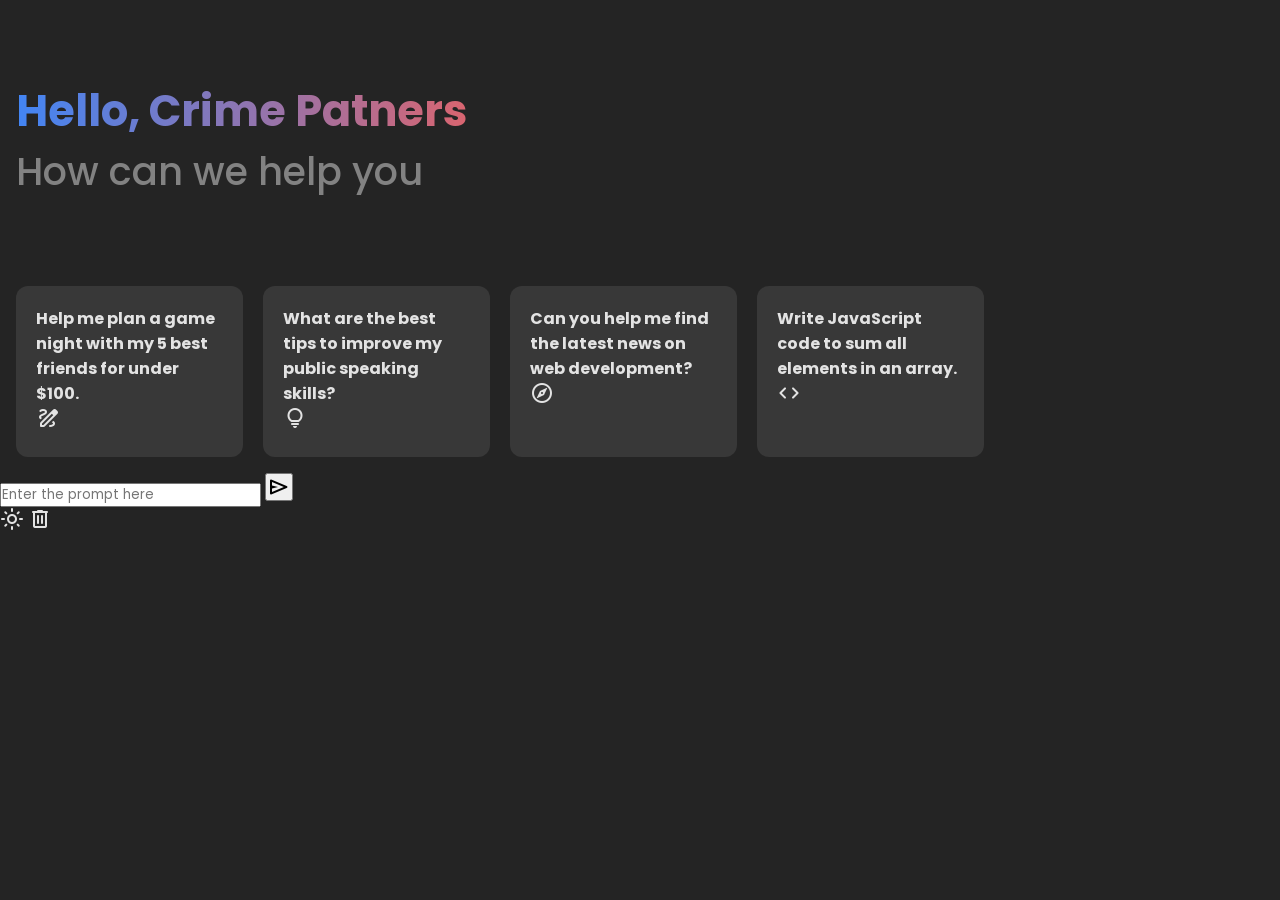
==== CHATBOT.S/INDEX.HTML @ 0efc678d "Add files via upload" ====
<!DOCTYPE html>
<html lang="en">
<head>
    <meta charset="UTF-8">
    <meta name="viewport" content="width=device-width, initial-scale=1.0">
    <!--Google Fornt link for icon-->
    <link rel="stylesheet" href="https://fonts.googleapis.com/css2?family=Material+Symbols+Rounded:opsz,wght,FILL,GRAD@24,400,0,0" />
    <link rel="stylesheet" href="piyush.CSS">

</head>
<body>
    <header class="header">
<!--Headre Greeating-->
<h2 class ="tittle">Hello, Crime Patners</h2>
<h3 class ="subtitle">How can we help you</h3>
<!--Suggestion List-->

<ul class="suggestion-list">
    <li class="suggestion">
    <h4 class="text">Help me plan a game night with my 5 best friends for under $100.</h4>
    <span class=" icon material-symbols-rounded">draw</span>
    </li>
    <li class="suggestion">
    <h4 class="text">What are the best tips to improve my public
    speaking skills?</h4>
    <span class="icon material-symbols-rounded">lightbulb</span>
    </li>
    <li class="suggestion">
    <h4 class="text">Can you help me find the latest news on web development?</h4>
    <span class="icon material-symbols-rounded">explore</span>
    </li>
    <li class="suggestion">
    <h4 class="text">Write JavaScript code to sum all elements in an array.</h4>
    <span class="icon material-symbols-rounded">code</span>
    </li>
</ul>
    </header>
  <!--typing area-->  
  <div class="typing-area">
    <form action="#" class="typing-area">
<input type="text" placeholder="Enter the prompt here"
class="type-input" required>
<button class=" icon material-symbols-rounded">Send</button>
<div class="action-button">
    <span class="icon material-symbols-rounded">light_mode</span>
    <span class=" icon material-symbols-rounded">delete</span>
</div>

    </form>
  </div>
</body>
</html>
---- CHATBOT.S/piyush.CSS ----
/*importing coding fornt from google */
@import url('https://fonts.googleapis.com/css2?family=Poppins:wght@400;500;600&display=swap');

*{
    margin: 0;
    padding: 0;
    box-sizing: border-box;
    font-family: "Poppins", sans-serif;
    
}
:root{
    /* dark mode colours */
    --text-color:#E3E3E3;
    --subheading-color:#828282;
    --placeholder-color:#242424;
    --primary-color:#242424;
    --secondary-color:#383838;
    --secondary-hover-color:#444;

}

body {
    background: var(--primary-color);
}
.header, .typing-area {
    color: var(--text-color);
}
.header{
    margin-top: 7vh;
    padding: 1rem;
}
.header :where(.title, .subtitle){
    font-weight: 500;
    line-height: 3.6rem;
}
.header .tittle {
    font-size: 2.7rem;
    width:fit-content;
    background-clip: text;
    background: linear-gradient(to right,#4285f4,#d96570);
    -webkit-background-clip: text;
    -webkit-text-fill-color: transparent;
}
.header .subtitle {
    font-size: 2.4rem;
    color: var(--subheading-color);
}
.suggestion-list {
    margin-top: 9.5vh;
    list-style: none;
    display: flex;
    gap: 1.25rem;
    overflow-x: auto;
    scrollbar-width: none;
}
.suggestion-list .suggestion {
    padding: 1.25rem;
    cursor: pointer;
    width: 227px;
    flex-shrink: 0;
    border-radius:0.75rem;
    background: var(--secondary-color);
}
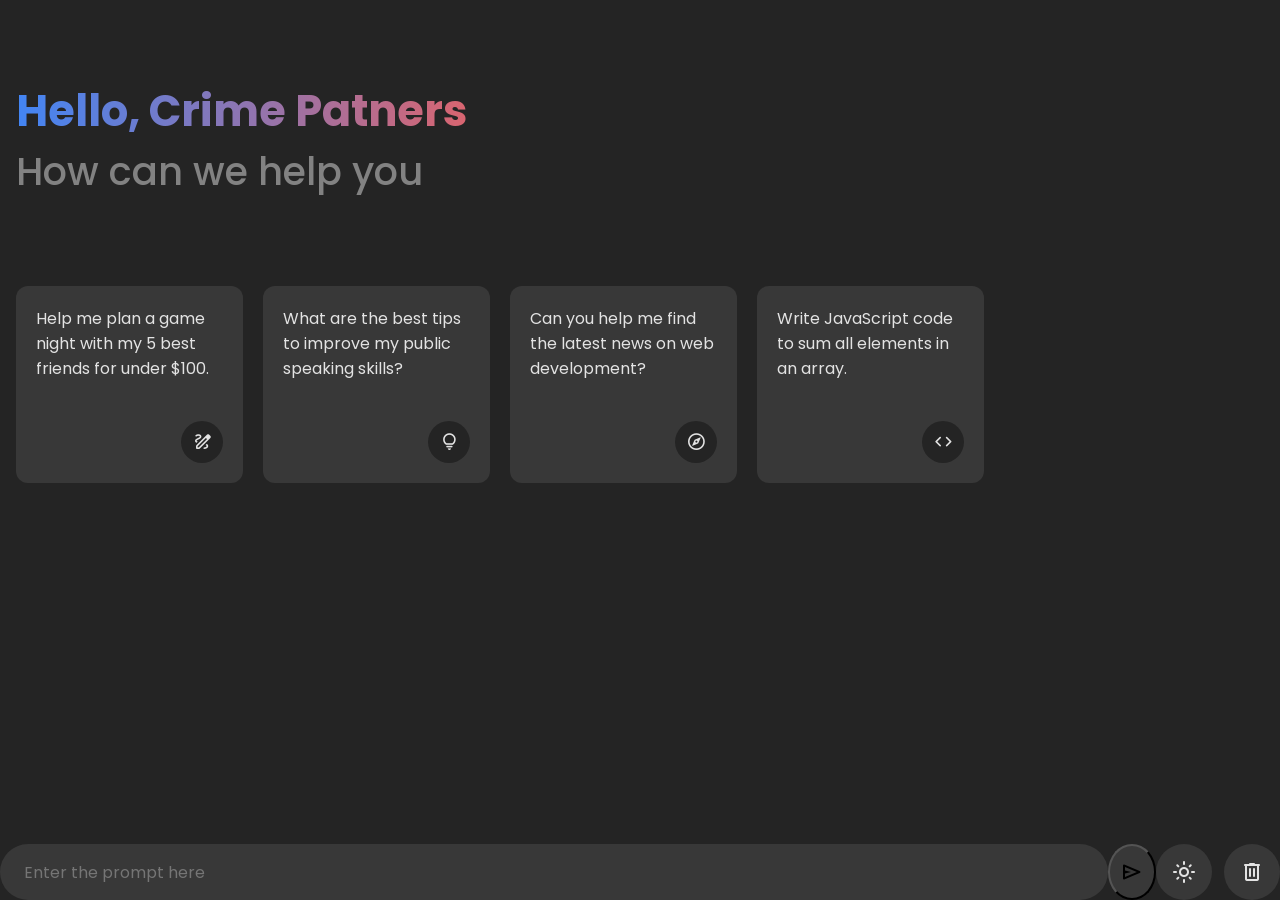
==== commit 2d9f2d2a: "Add files via upload" ====
--- a/CHATBOT.S/INDEX.HTML
+++ b/CHATBOT.S/INDEX.HTML
@@ -38,14 +38,14 @@
   <!--typing area-->  
   <div class="typing-area">
     <form action="#" class="typing-area">
-<input type="text" placeholder="Enter the prompt here"
-class="type-input" required>
+        <div class="input-wrapper">
+          <input type="text" placeholder="Enter the prompt here"
+          class="typing-input" required>
 <button class=" icon material-symbols-rounded">Send</button>
 <div class="action-button">
     <span class="icon material-symbols-rounded">light_mode</span>
     <span class=" icon material-symbols-rounded">delete</span>
 </div>
-
     </form>
   </div>
 </body>
--- a/CHATBOT.S/piyush.CSS
+++ b/CHATBOT.S/piyush.CSS
@@ -58,6 +58,69 @@
     cursor: pointer;
     width: 227px;
     flex-shrink: 0;
+    display: flex;
+    flex-direction: column;
+    align-items: flex-end;
+    justify-content: space-between;
     border-radius:0.75rem;
     background: var(--secondary-color);
-}+}
+/* backgrount movemennt move */
+
+.suggestion-list .suggestion:hover {
+    background: var(--secondary-hover-color);
+}
+.suggestion-list .suggestion .text {
+    font-weight: 400;
+}
+.suggestion-list .suggestion .icon{
+    height: 42px;
+    width: 42px;
+    font-size: 1.3rem;
+    margin-top: 2.5rem;
+    display: flex;
+    align-items: center;
+    justify-content: center;
+    border-radius: 50%;
+    background: var(--primary-color);
+}
+/* typing area */
+
+.typing-area{
+
+    position: fixed;
+    width: 100%;
+    bottom: 0;
+
+}
+.typing-area :where(.typing-form, .action-button) {
+    display: flex;
+    gap: 0.75rem;
+}
+.typing-area .input-wrapper {
+    height: 56px;
+    width: 100%;
+    display: flex;
+    position: relative;
+}
+.typing-area .typing-input {
+    width: 100%;
+    height: 100%;
+    border: none;
+    outline: none;
+    font-size: 1rem;
+    color: var(--text-color);
+    border-radius: 6.2rem;
+    padding: 1.1rem 4rem 1.1rem 1.5rem;
+    background: var(--secondary-color);
+}
+.typing-area .icon{
+    height: 56px;
+    width: 56px;
+    cursor: pointer;
+    display: flex;
+    align-items: center;
+    justify-content: center;
+    border-radius: 50%;
+    background: var(--secondary-color);
+}
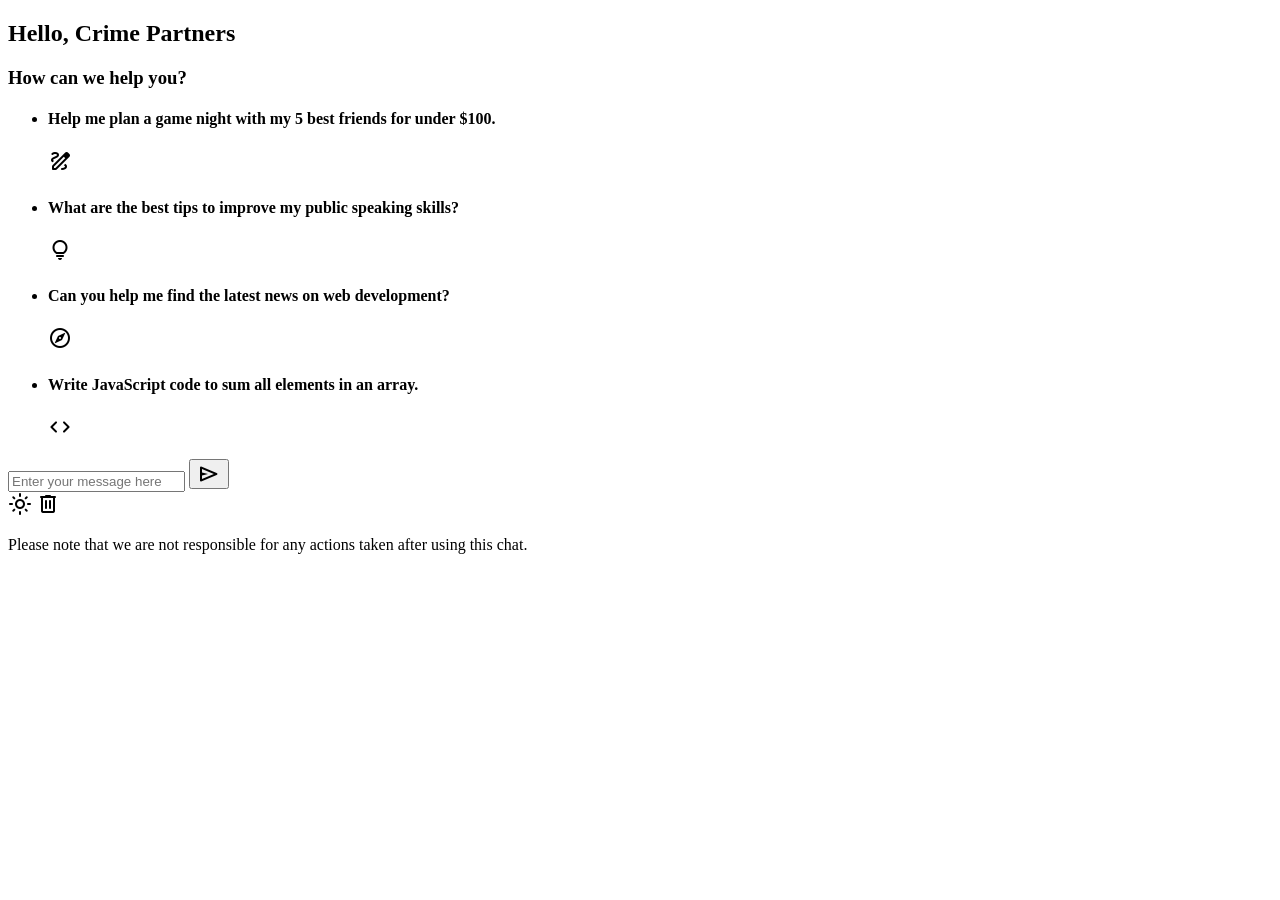
==== commit 08d23e33: "Add files via upload" ====
--- a/CHATBOT.S/INDEX.HTML
+++ b/CHATBOT.S/INDEX.HTML
@@ -3,50 +3,61 @@
 <head>
     <meta charset="UTF-8">
     <meta name="viewport" content="width=device-width, initial-scale=1.0">
-    <!--Google Fornt link for icon-->
+    <!-- Google Font link for icons -->
     <link rel="stylesheet" href="https://fonts.googleapis.com/css2?family=Material+Symbols+Rounded:opsz,wght,FILL,GRAD@24,400,0,0" />
-    <link rel="stylesheet" href="piyush.CSS">
+    <link rel="stylesheet" href="piyush.css"> <!-- Ensure the correct file name and case -->
 
+    <title>Chat Application</title>
 </head>
 <body>
     <header class="header">
-<!--Headre Greeating-->
-<h2 class ="tittle">Hello, Crime Patners</h2>
-<h3 class ="subtitle">How can we help you</h3>
-<!--Suggestion List-->
+        <!-- Header Greeting -->
+        <h2 class="title">Hello, Crime Partners</h2>
+        <h3 class="subtitle">How can we help you?</h3>
 
-<ul class="suggestion-list">
-    <li class="suggestion">
-    <h4 class="text">Help me plan a game night with my 5 best friends for under $100.</h4>
-    <span class=" icon material-symbols-rounded">draw</span>
-    </li>
-    <li class="suggestion">
-    <h4 class="text">What are the best tips to improve my public
-    speaking skills?</h4>
-    <span class="icon material-symbols-rounded">lightbulb</span>
-    </li>
-    <li class="suggestion">
-    <h4 class="text">Can you help me find the latest news on web development?</h4>
-    <span class="icon material-symbols-rounded">explore</span>
-    </li>
-    <li class="suggestion">
-    <h4 class="text">Write JavaScript code to sum all elements in an array.</h4>
-    <span class="icon material-symbols-rounded">code</span>
-    </li>
-</ul>
+        <!-- Suggestion List -->
+        <ul class="suggestion-list">
+            <li class="suggestion">
+                <h4 class="text">Help me plan a game night with my 5 best friends for under $100.</h4>
+                <span class="icon material-symbols-rounded">draw</span>
+            </li>
+            <li class="suggestion">
+                <h4 class="text">What are the best tips to improve my public speaking skills?</h4>
+                <span class="icon material-symbols-rounded">lightbulb</span>
+            </li>
+            <li class="suggestion">
+                <h4 class="text">Can you help me find the latest news on web development?</h4>
+                <span class="icon material-symbols-rounded">explore</span>
+            </li>
+            <li class="suggestion">
+                <h4 class="text">Write JavaScript code to sum all elements in an array.</h4>
+                <span class="icon material-symbols-rounded">code</span>
+            </li>
+        </ul>
     </header>
-  <!--typing area-->  
-  <div class="typing-area">
-    <form action="#" class="typing-area">
-        <div class="input-wrapper">
-          <input type="text" placeholder="Enter the prompt here"
-          class="typing-input" required>
-<button class=" icon material-symbols-rounded">Send</button>
-<div class="action-button">
-    <span class="icon material-symbols-rounded">light_mode</span>
-    <span class=" icon material-symbols-rounded">delete</span>
-</div>
-    </form>
-  </div>
+
+    <!-- Chat list / container -->
+    <div class="chat-list"></div>
+
+    <!-- Typing Area -->
+    <div class="typing-area">
+        <form action="#" class="typing-form">
+            <div class="input-wrapper">
+                <input type="text" placeholder="Enter your message here" 
+                class="typing-input" required>
+                <button type="submit" class="icon material-symbols-rounded">send</button> <!-- Added type="submit" to trigger form submission -->
+            </div>
+            <!-- Action buttons outside form -->
+            <div class="action-button">
+                <span class="icon material-symbols-rounded">light_mode</span>
+                <span class="icon material-symbols-rounded">delete</span>
+            </div>
+        </form>
+        <p class="disclaimer-text">
+            Please note that we are not responsible for any actions taken after using this chat.
+        </p>
+    </div>
+
+    <script src="script.js"></script>
 </body>
-</html>+</html>
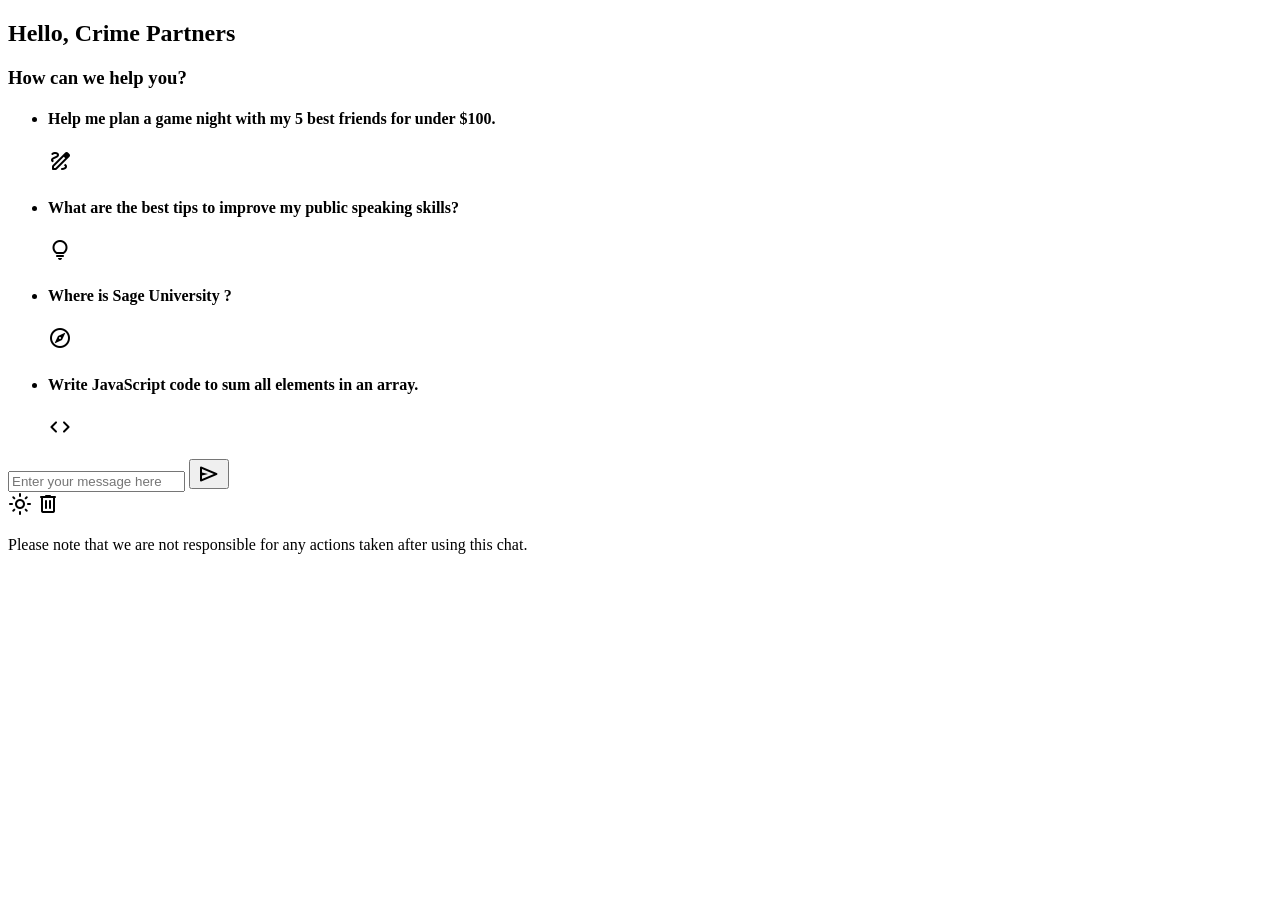
==== commit 9e9eb01a: "Add files via upload" ====
--- a/CHATBOT.S/INDEX.HTML
+++ b/CHATBOT.S/INDEX.HTML
@@ -26,7 +26,7 @@
                 <span class="icon material-symbols-rounded">lightbulb</span>
             </li>
             <li class="suggestion">
-                <h4 class="text">Can you help me find the latest news on web development?</h4>
+                <h4 class="text">Where is Sage University ?</h4>
                 <span class="icon material-symbols-rounded">explore</span>
             </li>
             <li class="suggestion">
@@ -49,8 +49,8 @@
             </div>
             <!-- Action buttons outside form -->
             <div class="action-button">
-                <span class="icon material-symbols-rounded">light_mode</span>
-                <span class="icon material-symbols-rounded">delete</span>
+                <span id="toggle-theme-button"class="icon material-symbols-rounded">light_mode</span>
+                <span id="delete-chat-button"class="icon material-symbols-rounded">delete</span>
             </div>
         </form>
         <p class="disclaimer-text">
@@ -60,4 +60,4 @@
 
     <script src="script.js"></script>
 </body>
-</html>
+</html>
